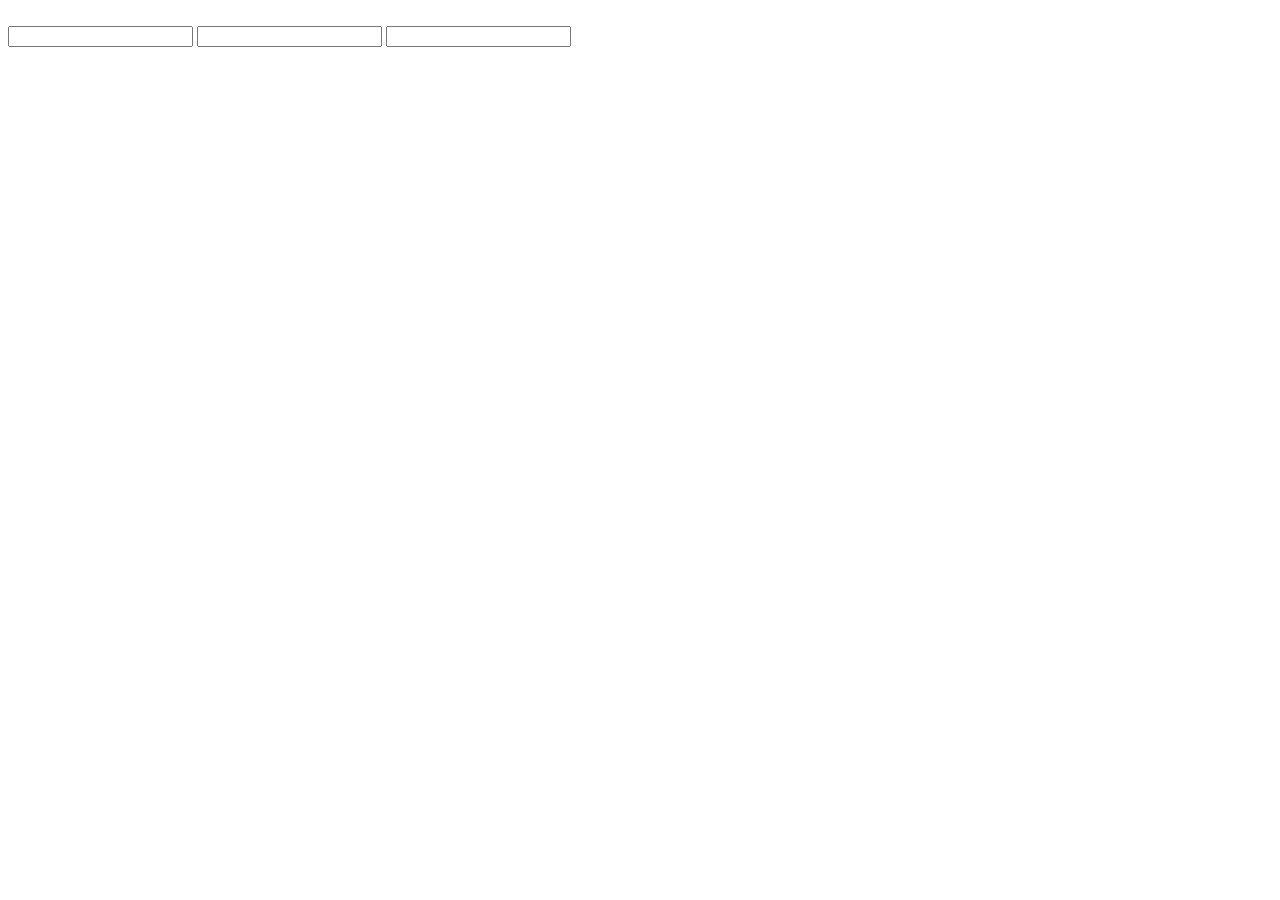
==== sign-up.html @ d6f6b669 "Create sign-up.html, set up html cl code" ====
<!DOCTYPE html>
<html lang="en">
<head>
    <meta charset="UTF-8">
    <meta http-equiv="X-UA-Compatible" content="IE=edge">
    <meta name="viewport" content="width=device-width, initial-scale=1.0">
    <title>Document</title>
    <link rel="stylesheet" href="sign-up.css">
</head>
<body>
    <div class="left-section">
        <img src="" alt="">
    </div>
    <div class="right-section">
        <form action="post">
            <input type="text" name="first-name" id="">
            <input type="text" name="last-name" id="">
            <input type="email" name="email">
            

        </form>
    </div>  
</body>
</html>
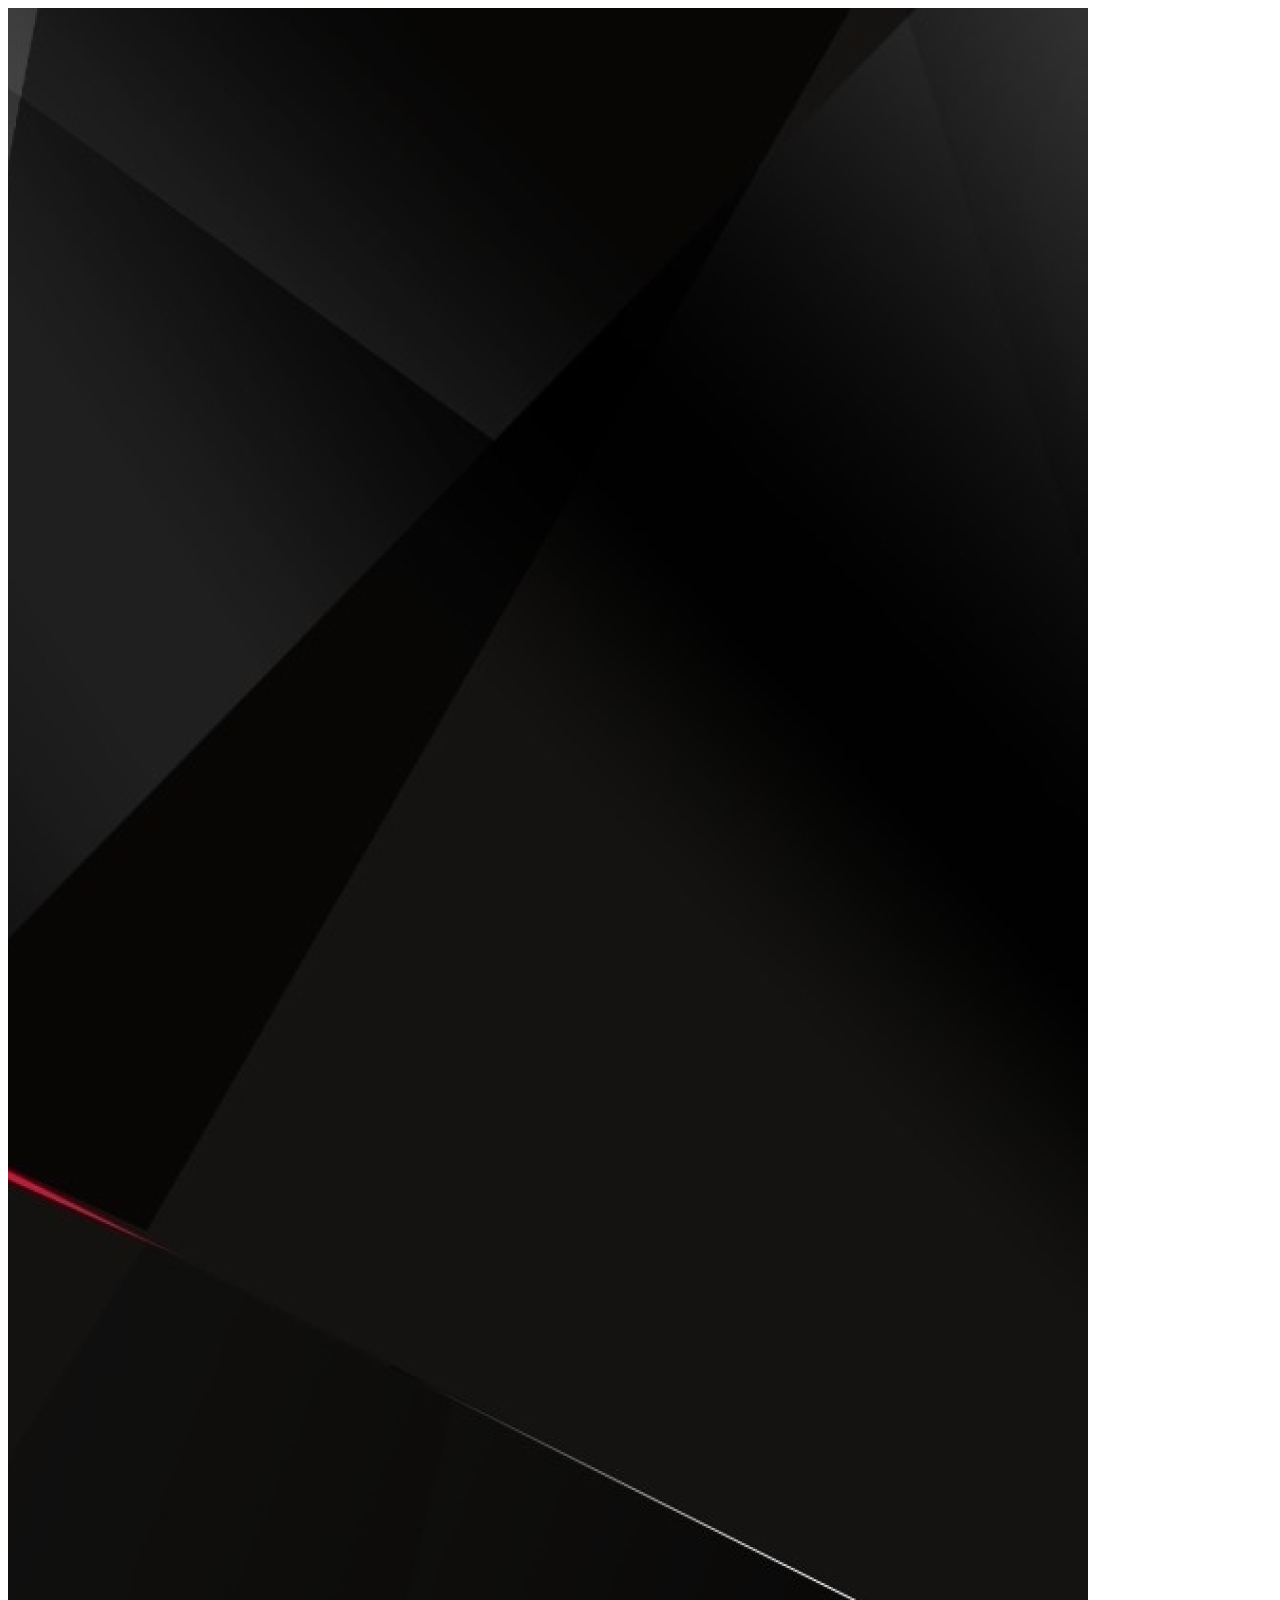
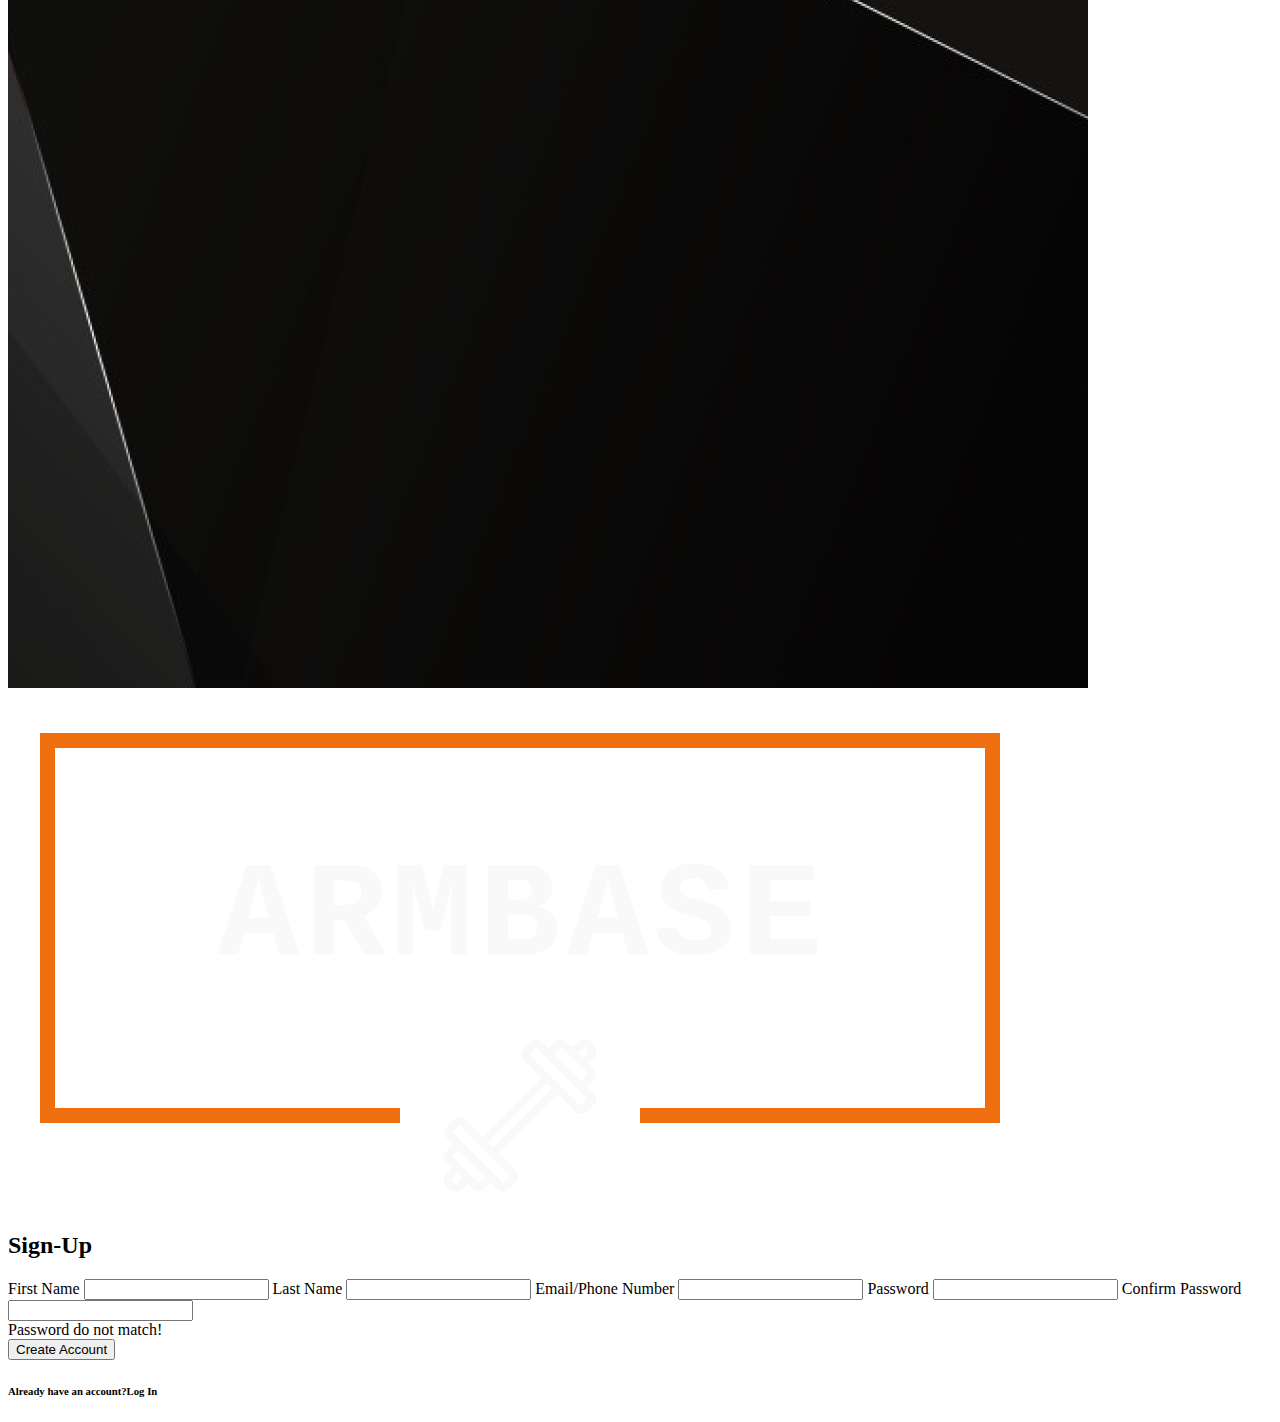
==== commit da89f598: "Fully set-up sign-up html" ====
--- a/sign-up.html
+++ b/sign-up.html
@@ -9,16 +9,26 @@
 </head>
 <body>
     <div class="left-section">
-        <img src="" alt="">
+        <img src="asd14.jpg" alt="">
+        <img src="logo_transparent.png" alt="logo">
     </div>
     <div class="right-section">
         <form action="post">
+            <h2>Sign-Up</h2>
+            <label for="first-name">First Name</label>
             <input type="text" name="first-name" id="">
+            <label for="last-name">Last Name</label>
             <input type="text" name="last-name" id="">
+            <label for="email">Email/Phone Number</label>
             <input type="email" name="email">
-            
-
+            <label for="password">Password</label>
+            <input type="password" name="password" id="">
+            <label for="confirm-password">Confirm Password</label>
+            <input type="password" name="confirm-password" id="">
+            <div class="no-match">Password do not match!</div>
         </form>
+        <button type="submit">Create Account</button>
+        <h6>Already have an account?<a class="log-in">Log In</a></h6>
     </div>  
 </body>
 </html>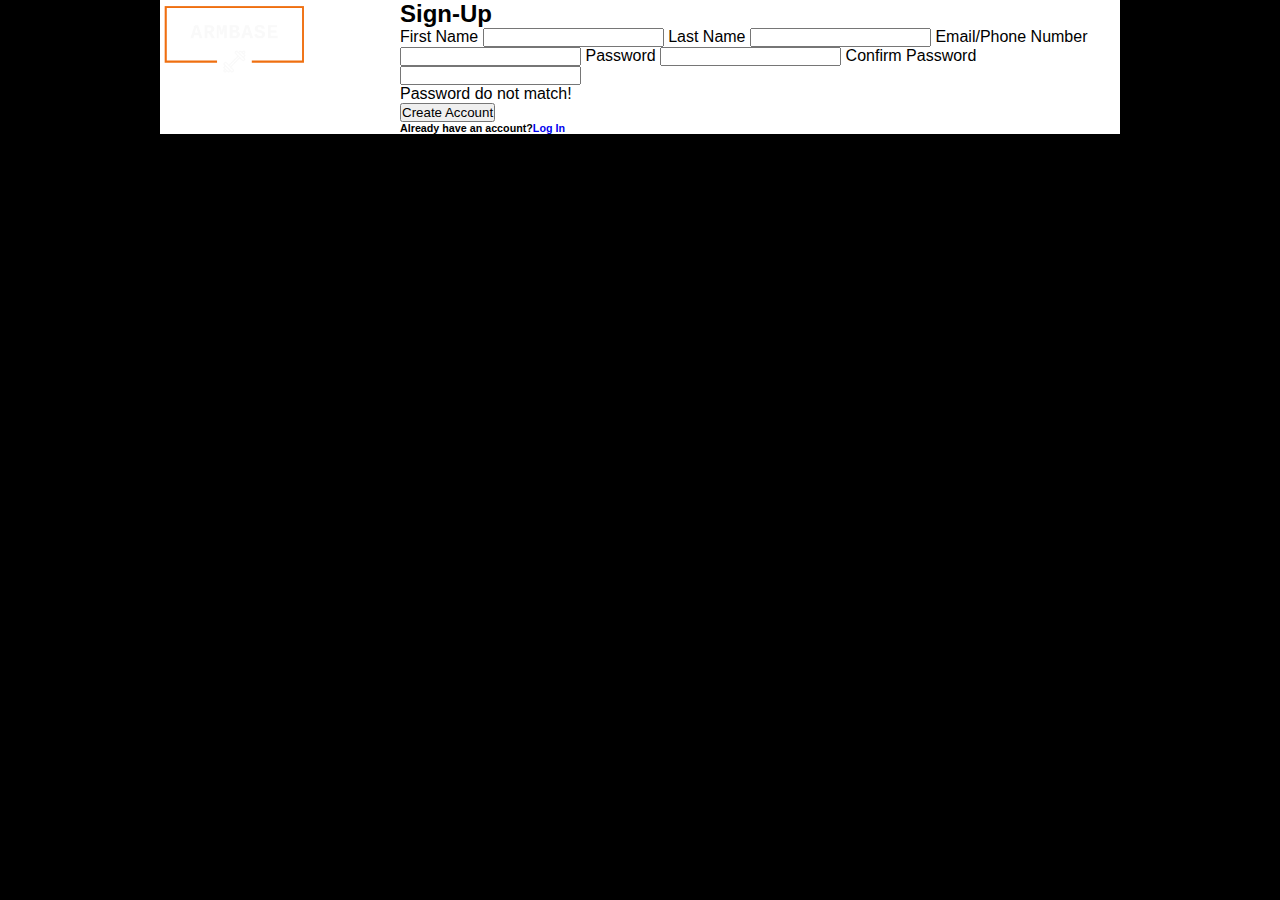
==== commit ea5f2638: "Create sign-up.css, do basic styling" ====
--- a/sign-up.html
+++ b/sign-up.html
@@ -8,9 +8,10 @@
     <link rel="stylesheet" href="sign-up.css">
 </head>
 <body>
+    <main>
     <div class="left-section">
-        <img src="asd14.jpg" alt="">
-        <img src="logo_transparent.png" alt="logo">
+        <!-- <img src="asd14.jpg" alt=""> -->
+        <img src="logo_transparent.png" alt="logo" style="width:150px">
     </div>
     <div class="right-section">
         <form action="post">
@@ -28,7 +29,8 @@
             <div class="no-match">Password do not match!</div>
         </form>
         <button type="submit">Create Account</button>
-        <h6>Already have an account?<a class="log-in">Log In</a></h6>
+        <h6>Already have an account?<a href="#" class="log-in">Log In</a></h6>
     </div>  
+    </main>
 </body>
 </html>--- a/sign-up.css
+++ b/sign-up.css
@@ -0,0 +1,26 @@
+*,
+*::after,
+*::before{
+    box-sizing: border-box;
+    padding: 0;
+    margin:0;
+}
+a{
+    text-decoration: none; 
+}
+body{
+    width:100%;
+    height:100%;
+    font-family:sans-serif;
+    background:black;
+}
+@media(min-width:900px){
+    main{
+        margin:0 auto;
+        height:100%;
+        background:white;
+        display:grid;
+        grid-template-columns: .25fr .75fr;
+        width:75%;
+    }
+}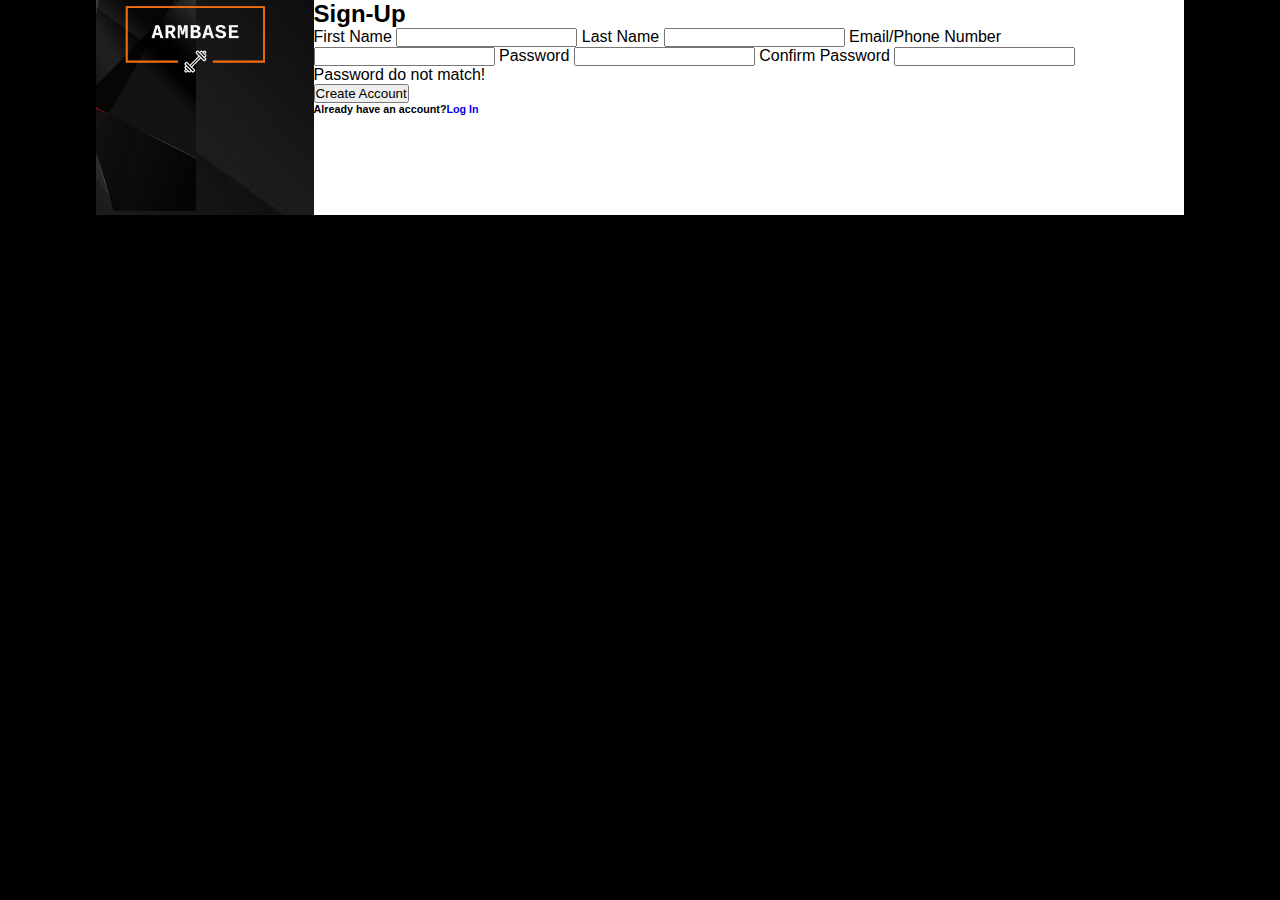
==== commit eb574379: "Style left section" ====
--- a/sign-up.html
+++ b/sign-up.html
@@ -10,8 +10,10 @@
 <body>
     <main>
     <div class="left-section">
-        <!-- <img src="asd14.jpg" alt=""> -->
-        <img src="logo_transparent.png" alt="logo" style="width:150px">
+        <div class="container">
+        <img src="asd14.jpg" alt="" class="background">
+        <img src="logo_transparent.png" alt="logo" class="logo">
+        </div>
     </div>
     <div class="right-section">
         <form action="post">
--- a/sign-up.css
+++ b/sign-up.css
@@ -1,3 +1,5 @@
+/* Default Styles */
+
 *,
 *::after,
 *::before{
@@ -20,7 +22,21 @@
         height:100%;
         background:white;
         display:grid;
-        grid-template-columns: .25fr .75fr;
-        width:75%;
+        grid-template-columns: .20fr .80fr;
+        width:85%;
     }
-}+}
+
+/* Left Section */
+
+.left-section{
+    height:100%;
+    background:url('asd14.jpg');
+}
+.logo{
+    width:150px;
+    position:absolute;
+    left:25px;
+}
+.background{width:100px;}
+.container{position:relative;}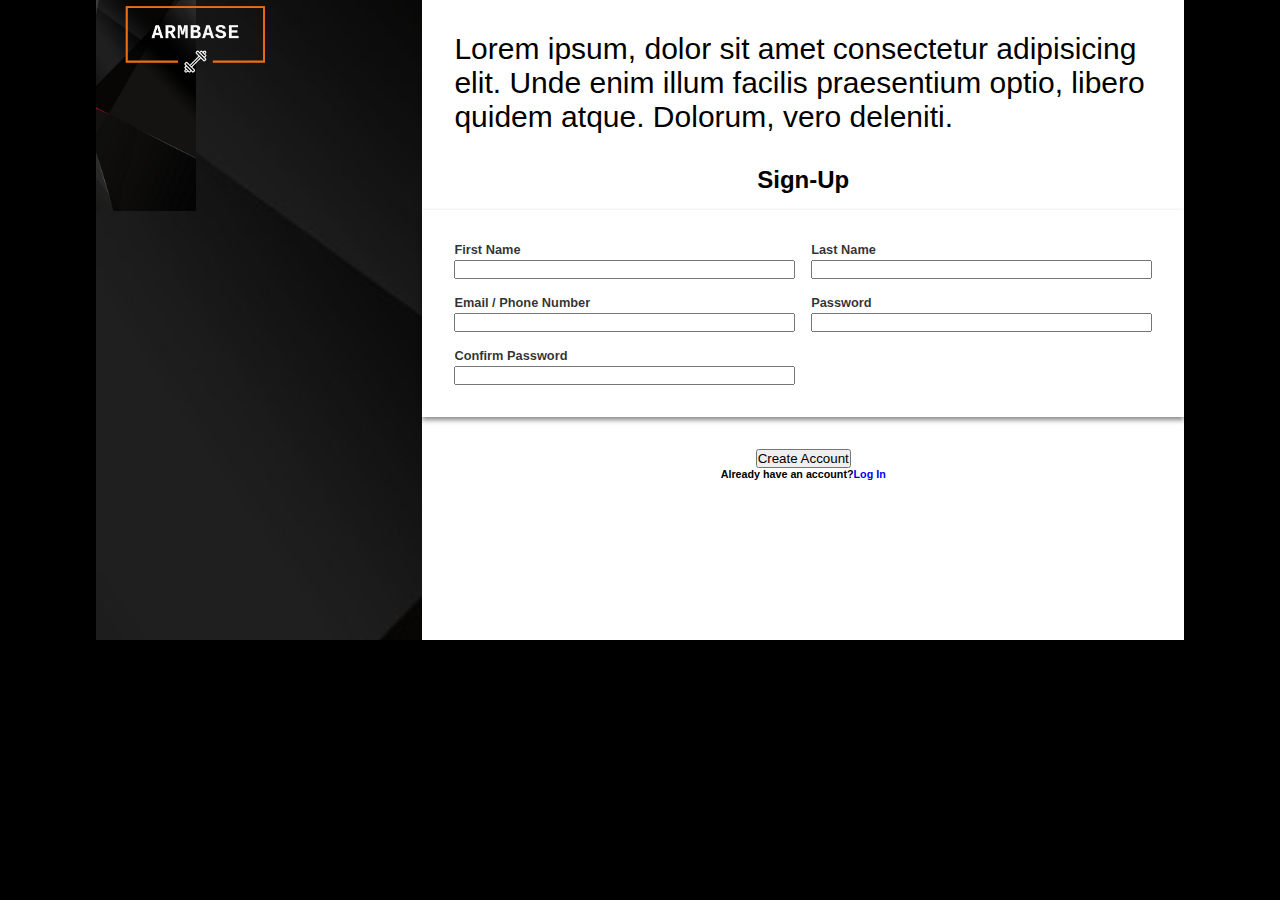
==== commit 84ab93ee: "Almost finish styling sign-up, change small things on landing page" ====
--- a/sign-up.html
+++ b/sign-up.html
@@ -16,18 +16,29 @@
         </div>
     </div>
     <div class="right-section">
-        <form action="post">
-            <h2>Sign-Up</h2>
+        <p>Lorem ipsum, dolor sit amet consectetur adipisicing elit. Unde enim illum facilis praesentium optio, libero quidem atque. Dolorum, vero deleniti.</p>
+        <h2>Sign-Up</h2>
+        <form action="post" id="sign-up-form">
+            <div class="input-container">
             <label for="first-name">First Name</label>
             <input type="text" name="first-name" id="">
+            </div>
+            <div class="input-container">
             <label for="last-name">Last Name</label>
             <input type="text" name="last-name" id="">
-            <label for="email">Email/Phone Number</label>
+        </div>
+            <div class="input-container">
+            <label for="email">Email / Phone Number</label>
             <input type="email" name="email">
+        </div>
+            <div class="input-container">
             <label for="password">Password</label>
             <input type="password" name="password" id="">
+        </div>
+            <div class="input-container">
             <label for="confirm-password">Confirm Password</label>
             <input type="password" name="confirm-password" id="">
+        </div>
             <div class="no-match">Password do not match!</div>
         </form>
         <button type="submit">Create Account</button>
--- a/sign-up.css
+++ b/sign-up.css
@@ -15,18 +15,19 @@
     height:100%;
     font-family:sans-serif;
     background:black;
+    display:flex;
+    place-content:center;
 }
-@media(min-width:900px){
+@media(min-width:1024px){
     main{
-        margin:0 auto;
         height:100%;
         background:white;
         display:grid;
-        grid-template-columns: .20fr .80fr;
+        grid-template-columns: .30fr .70fr;
         width:85%;
     }
+
 }
-
 /* Left Section */
 
 .left-section{
@@ -39,4 +40,47 @@
     left:25px;
 }
 .background{width:100px;}
-.container{position:relative;}+.container{position:relative;}
+
+
+/* Right section */
+
+.right-section{
+    display:flex;
+    flex-direction:column;
+    justify-items: center;
+    align-items:center;
+    margin-bottom:10rem;
+}
+p{
+    font-size:30px;
+    margin:2rem;
+}
+#sign-up-form{
+    width:100%;
+    padding:2rem;
+    margin:1rem;
+    box-shadow:0 3px 5px rgba(0, 0, 0, 0.476);
+    display:grid;
+    grid-gap:16px;
+    grid-template-columns: repeat(2,1fr);
+    margin-bottom:2rem
+}
+label{
+    font-size:.8rem;
+    color:rgba(29, 29, 29, 0.912);
+    font-weight: 700;
+    margin-bottom:3px;
+}
+input{
+
+}
+.no-match{
+    display:none;
+}
+.input-container{
+    display:flex;
+    flex-direction: column;
+}
+h2{
+}